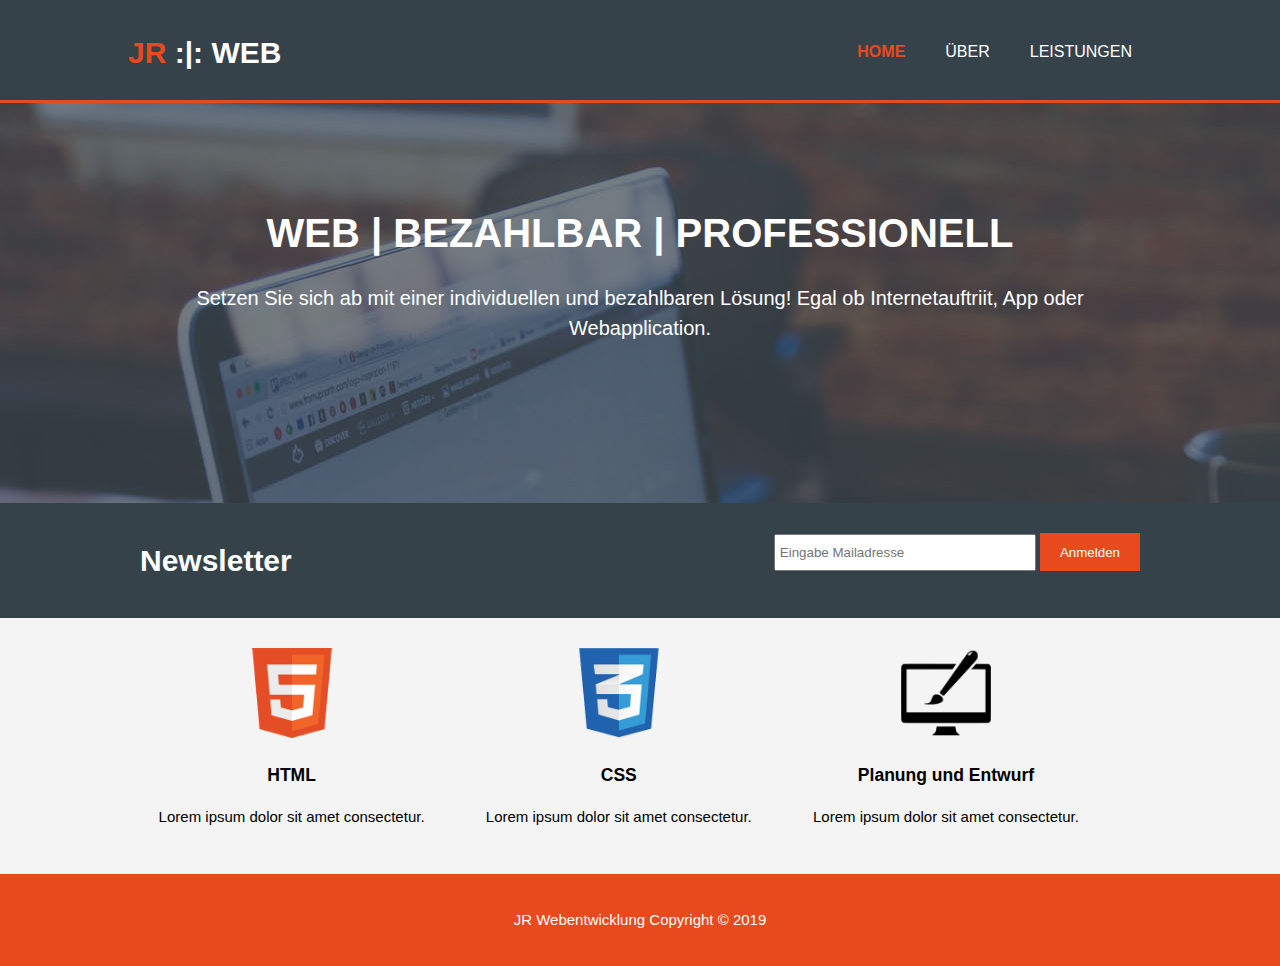
==== Index.html @ 2c918403 "First commit" ====
<!DOCTYPE html>
<html lang="en">

<head>
    <meta charset="UTF-8">
    <meta name="viewport" content="width=device-width, initial-scale=1.0">
    <meta name="description" content="web design, affordable web design, professional webdesign">
    <meta name="keywords" content="webdesign">
    <meta name="author" content="John David">
    <meta http-equiv="X-UA-Compatible" content="ie=edge">
    <title>JR|Willkommen</title>
    <link rel="stylesheet" href="./css/style.css">
</head>

<body>
    <header>
        <div class="container">
            <div id="branding">
                <h1><span class="highlight">JR</span> :|: WEB</h1>
            </div>
            <nav>
                <ul>
                    <li class="current"><a href="index.html">Home<a></li>
                    <li><a href="about.html">Über<a></li>
                    <li><a href="services.html">Leistungen<a></li>
                </ul>

            </nav>
        </div>
    </header>
<section id="showcase">

    <div class="container">
        <h1>WEB | Bezahlbar | Professionell</h1>
        <p>Setzen Sie sich ab mit einer individuellen und bezahlbaren Lösung! Egal ob Internetauftriit, App oder Webapplication.</p>
    </div>
</section>

<section id="newsletter">
    <div class="container">
        <h1>Newsletter</h1>
        <form>
        <input type="email" placeholder="Eingabe Mailadresse">
        <button type="submit" class="button_1">Anmelden</button>
        </form>
    </div>
</section>

<section id="boxes">
    <div class="container">
        <div class="box">
            <img src="./img/logo_html.png">
            <h3>HTML</h3>
            <p>Lorem ipsum dolor sit amet consectetur.</p>
        </div>
        <div class="box">
            <img src="./img/logo_css.png">
            <h3>CSS</h3>
            <p>Lorem ipsum dolor sit amet consectetur.</p>
        </div>
        <div class="box">
            <img src="./img/logo_brush.png">
            <h3>Planung und Entwurf</h3>
            <p>Lorem ipsum dolor sit amet consectetur.</p>
        </div>
    </div>
</section>
</body>
<footer>
<p>JR Webentwicklung Copyright &copy; 2019</p>
</footer>

</html>
---- css/style.css ----
body {
    font: 15px/1.5 Arial, Helvectica, sans-serif;
    padding: 0;
    margin: 0;
    background-color: #f4f4f4;
}

.container {
    width: 80%;
    margin: auto;
    overflow: hidden;
}

ul {
    margin: 0;
    padding: 0;
}

.button_1 {
    height: 38px;
    background: #e8491d;
    color: #ffffff;
    border: 0;
    padding-left: 20px;
    padding-right: 20px;
}

.dark {
    padding: 16px;
    background: #35424a;
    color: #ffffff;
    margin-top: 10px;
    margin-bottom: 10px;
}

header {
    background-color: #35424a;
    color: #ffffff;
    padding-top: 30px;
    min-height: 70px;
    border-bottom: #e8491d 3px solid;
}

header a {
    color: #ffffff;
    text-decoration: none;
    text-transform: uppercase;
    font-size: 16px;
}

header li {
    float: left;
    display: inline;
    padding: 0 20px 0 20px;
}

header #branding {
    float: left;
}

header #branding h1 {
    margin: 0;
}

header nav {
    float: right;
    margin-top: 10px;
}

header .highlight,
header .current a {
    color: #e8491d;
    font-weight: bold;
}

header a:hover {
    color: #cccccc;
    font-weight: bold;
}


/* showcase */

#showcase {
    min-height: 400px;
    background: url(../img/showcase.jpg);
    text-align: center;
    color: #ffffff;
}

#showcase h1 {
    margin-top: 100px;
    font-size: 40px;
    margin-bottom: 10px;
    text-transform: uppercase;
}

#showcase p {
    font-size: 20px;
}

#newsletter {
    padding: 15px;
    color: #ffffff;
    background: #35424a;
}

#newsletter h1 {
    float: left;
}

#newsletter form {
    float: right;
    margin-top: 15px;
}

#newsletter input[type="email"] {
    padding: 4px;
    height: 25px;
    width: 250px;
}


/* boxes */

#boxes {
    margin-top: 20px;
}

#boxes .box {
    float: left;
    width: 30%;
    padding: 10px;
    text-align: center;
}

#boxes .box img {
    width: 90px;
}


/* sidebar */

aside#sidebar {
    float: right;
    width: 30%;
    margin-top: 10px;
}

aside#sidebar .quote input,
aside#sidebar .quote textarea {
    width: 90%;
    padding: 5px;
}


/* article main col */

article#main-col {
    float: left;
    width: 65%;
}


/* Leistungen */

ul#Leistungen li {
    list-style: none;
    padding: 20px;
    border: #cccccc solid 1px;
    margin-bottom: 5px;
    background: #e6e6e6;
}

footer {
    padding: 20px;
    margin-top: 20px;
    color: #ffffff;
    background-color: #e8491d;
    text-align: center;
}


/* media querries */

@media(max-width: 768px) {
    header #branding,
    header nav,
    header nav li,
    #newsletter h1,
    #newsletter form,
    #boxes .box,
    article#main-col,
    aside#sidebar {
        float: none;
        text-align: center;
        width: 100%;
    }
    header {
        padding-bottom: 20px;
    }
    #showcase h1 {
        margin-top: 40px;
    }
    #newsletter button,
    .quote button {
        display: block;
        width: 100%;
    }
    #newsletter form input[type="email"],
    .quote input,
    .quote textarea {
        width: 100%;
        margin-bottom: 5px;
    }
}
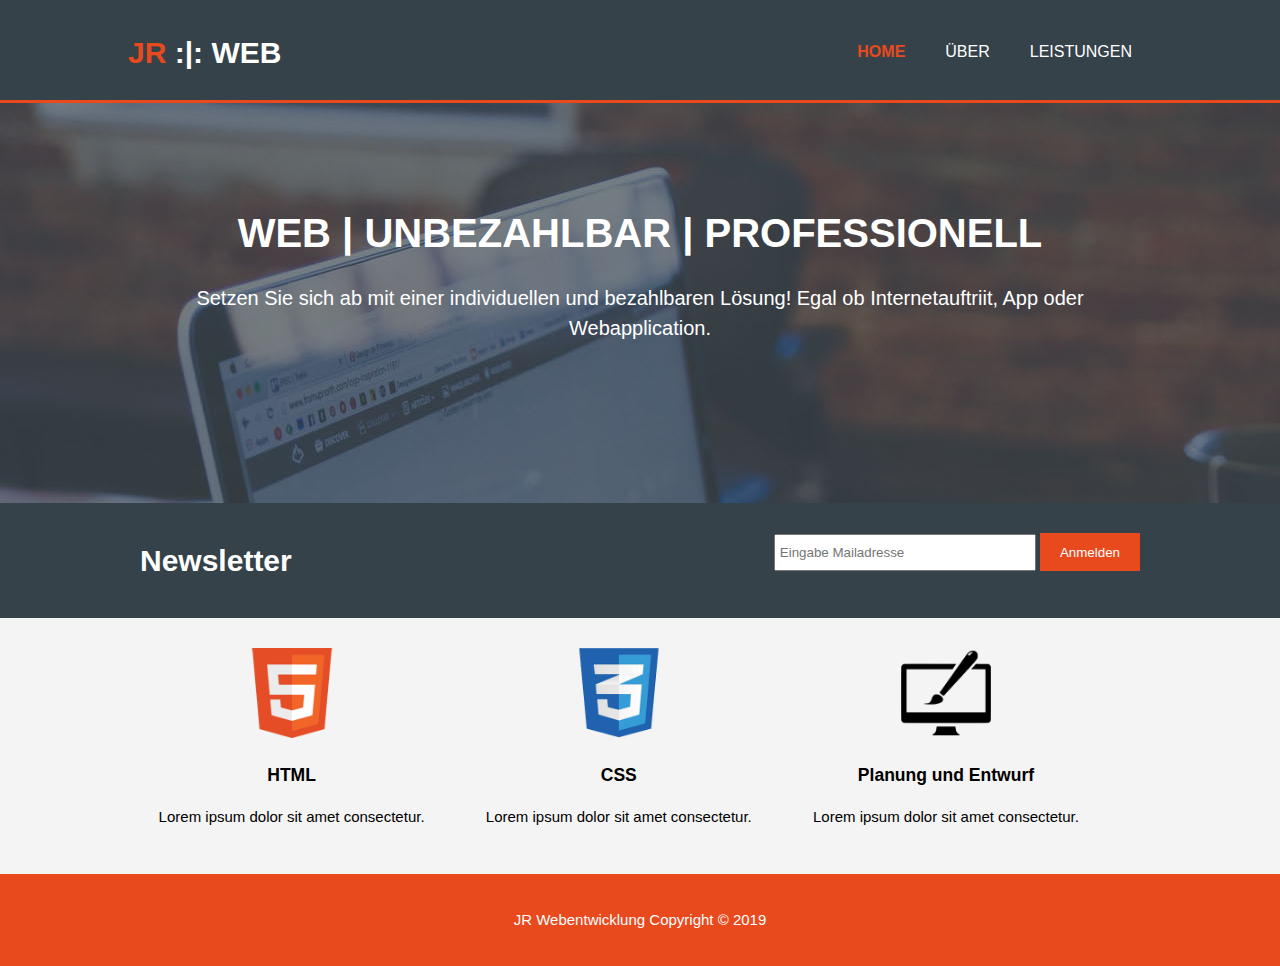
==== commit 62392bc5: "Bezahlbar zu unbezahlbar" ====
--- a/Index.html
+++ b/Index.html
@@ -31,7 +31,7 @@
 <section id="showcase">
 
     <div class="container">
-        <h1>WEB | Bezahlbar | Professionell</h1>
+        <h1>WEB | Unbezahlbar | Professionell</h1>
         <p>Setzen Sie sich ab mit einer individuellen und bezahlbaren Lösung! Egal ob Internetauftriit, App oder Webapplication.</p>
     </div>
 </section>
